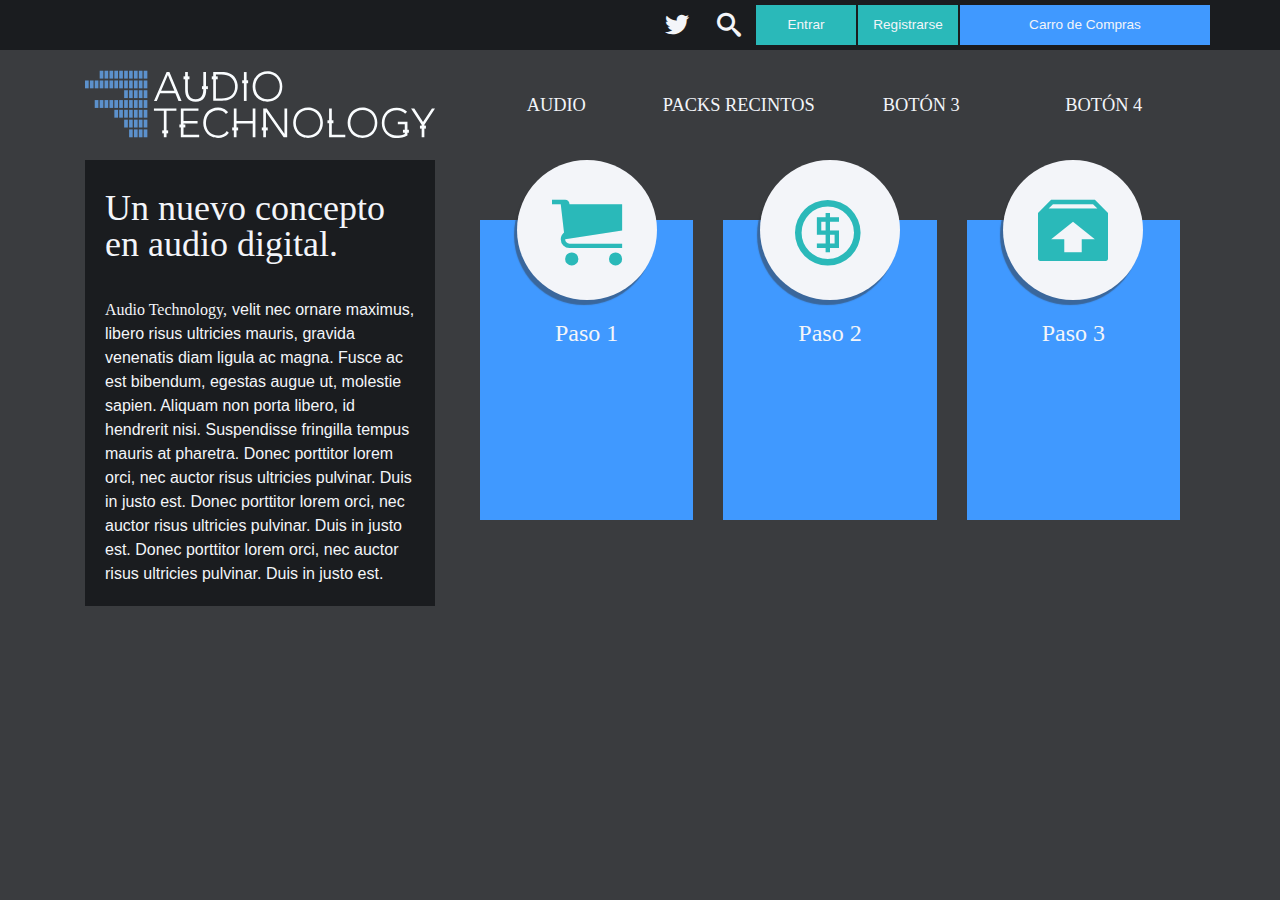
==== como-comprar.html @ ea9b8d6b "AT Design" ====
<!DOCTYPE html>
<html lang="es">
<head>
    <meta charset="UTF-8">
    <title>Home | Audio Technology</title>
    <link type="text/css" rel="stylesheet" href="http://fast.fonts.net/cssapi/db8f7175-a9d3-4646-a6cb-63f981d69ad2.css"/>
    <link rel="stylesheet" href="css/bootstrap.min.css">
    <link rel="stylesheet" href="css/style.css">
</head>

<body>
   
   <header class="container-fluid navbar-fixed-top">
      <div class="container">
          <div class="boton boton-1 pull-right">Carro de Compras</div>
          <div class="boton boton-2 pull-right">Registrarse</div>
          <div class="boton boton-2 pull-right">Entrar</div>
          <div class="boton boton-3 pull-right"><span class="icon-search"></span></div>
          <div class="boton boton-3 pull-right"><span class="icon-twitter"></span></div>
          
      </div>
       
   </header>
   
   <div class="container wrap">
     <div class="col-sm-4 sidebar-left">
        
        <a href="#" class="logo"></a>
        
        <div class="contenido">
           <h1>Un nuevo concepto en audio digital.</h1>
            <span class="sc">Audio Technology,</span><p>velit nec ornare maximus, libero risus ultricies mauris, gravida venenatis diam ligula ac magna. Fusce ac est bibendum, egestas augue ut, molestie sapien. Aliquam non porta libero, id hendrerit nisi. Suspendisse fringilla tempus mauris at pharetra. Donec porttitor lorem orci, nec auctor risus ultricies pulvinar. Duis in justo est. Donec porttitor lorem orci, nec auctor risus ultricies pulvinar. Duis in justo est. Donec porttitor lorem orci, nec auctor risus ultricies pulvinar. Duis in justo est.
             </p>
        </div>
         
     </div>
     
     <div class="col-sm-8 sidebar-right">
        <div class="container-fluid navegacion">
           <div class="col-sm-3"><a href="">audio</a></div>
           <div class="col-sm-3"><a href="">packs recintos</a></div>
           <div class="col-sm-3"><a href="">botón 3</a></div>
           <div class="col-sm-3"><a href="">botón 4</a></div>
            
        </div>
        
        <div class="container-fluid pasos-comprar">
            <div class="col-sm-4">
               <div class="paso">
                   <div class="icon paso-1"></div>
                   <h2>Paso 1</h2>
               </div> 
            </div>
            
            <div class="col-sm-4">
                <div class="paso">
                   <div class="icon paso-2"></div> 
                   <h2>Paso 2</h2>
                </div>
            </div>
            
            <div class="col-sm-4">
                <div class="paso">
                    <div class="icon paso-3"></div>
                    <h2>Paso 3</h2>
                </div>
            </div>
        </div>
        
        
        
        
        
         
     </div>
      
       
   </div>
   
  
    
</body>
</html>
---- css/style.css ----
/*
font-family:'Proxima Nova W08 Reg';
font-family:'Proxima N W01SC Reg';
font-family:'Proxima N W01 Cd Reg';
font-family:'Foundry Monoline W01 Md';


*/

@font-face {
	font-family: 'icomoon';
	src:url('../fonts/icomoon.eot?qndt1l');
	src:url('../fonts/icomoon.eot?#iefixqndt1l') format('embedded-opentype'),
		url('../fonts/icomoon.woff?qndt1l') format('woff'),
		url('../fonts/icomoon.ttf?qndt1l') format('truetype'),
		url('../fonts/icomoon.svg?qndt1l#icomoon') format('svg');
	font-weight: normal;
	font-style: normal;
}

/*elementos base*/

body{
    font-family:'Proxima Nova W08 Reg', sans-serif;
    font-weight: 400;
    font-size: 16px;
    line-height: 1.5em;
    color: #f3f5f9;
    background-color: #3a3c3f;
}

h1,h2,h3{
    font-family:'Foundry Monoline W01 Md';
    font-weight: 500;
}

h1{
    font-size: 2.25em;
    line-height: 1em;
    margin-bottom: 1em;
}

h2{
    font-size: 1.5em;
    margin-bottom: 1em;
}



/*Layout*/

header{
    height: 50px;
    background-color: #1a1c1f;
    
}

.wrap{
    margin-top: 70px;
    height: 550px;
    
}

.sidebar-left{
    height: 550px;
    
}

.sidebar-right{
    height: 550px;
    padding: 0;
    
}

.contenido{
    padding: 10px 20px;
    background-color: #1a1c1f;
}

.sc{
    font-family:'Proxima N W01SC Reg';
    
    display: inline-block;
    float: left;
    margin-right: 5px;
}

.logo{
    
    display: block;
    width: 100%;
    height: 70px;
    margin-bottom: 20px;
    background-color: white;
    background: url(../img/logo.svg) no-repeat;
}

.navegacion{
    font-family:'Proxima N W01 Cd Reg';
    font-size: 1.15em;
    line-height: 70px;
    height:70px;
    text-align: center;
    
}

.navegacion a{
    text-transform: uppercase;
    text-decoration: none;
    color: inherit;
    transition: border 100ms ease-in-out;
}

.navegacion a:hover{
    border-bottom: 2px solid #f3f5f9;
}



/*elementos extra*/

.boton{
    height: 40px;
    font-size: 0.85em;
    line-height: 40px;
    margin: 5px 0px 5px 0px;
    text-align: center;
    cursor: pointer;
    transition: all 100ms ease-in-out;
}

.boton-1{
    width: 250px;
    background-color: rgba(64, 153, 255,1.0);
}

.boton-1:hover{
    background-color: rgba(64, 153, 255,0.9);
}

.boton-2{
    width: 100px;
    background-color: rgba(42, 185, 185,1.0);
    margin-right: 2px;
}

.boton-2:hover{
    background-color: rgba(42, 185, 185,0.9);

}

.boton-3{
    font-family: 'icomoon';
    font-size: 1.5em;
    width: 50px;
    
    margin-right: 2px;
}

.boton-3:hover{
    color:#4099ff;

}

.icon-search:before {
    content: "\e986";
}



.icon-twitter:before {
    content: "\ea91";
}

.info{

    height: 150px;
    margin-top: 10px;
    padding: 0;
    text-align: center;
}

.info h2{
    margin: 0;
    padding: 10px;
}

.info a{
    color: inherit;
    text-decoration: none;
}

.como-comprar{
   
    padding: 0;
    padding-right: 5px;
    
}

.como-comprar section{
    height: 150px;
    background: #4099ff;

}

.contacto{
  
    padding: 0;
    padding-left: 5px;
}

.contacto section{
    height: 150px;
    background: #2ab9b9;

}

.question-icon{
    font-family:'Foundry Monoline W01 Md';
    font-size: 100px;
    width: 100px;
    line-height: 100px;
    background-color: white;
    color: #4099ff;
    border-radius: 50%;
}

.icon-user:before {
    font-family: 'icomoon';
    content: "\e971";
    font-size: 60px;
    width: 100px;
    line-height: 100px;
    background-color: white;
    color: #2ab9b9;
    border-radius: 50%;
    padding: 20px;
}







/*elementos moviles*/

.slider{
    padding: 0;
    margin-top: 20px;
   

}

.slider img{
    width: 100%;
    height: 350px;
}

.test{
    position: absolute;
    left:0;
    bottom: 0;
    width: 200px;
    background-color: firebrick;
}


/*Como Comprar*/

.pasos-comprar{
    margin-top: 80px;
    
}

.pasos-comprar h2{
    text-align: center;
}

.paso{
    height: 300px;
    background-color: #4099ff;
    padding: 10px;
}



.icon{
    font-family: 'icomoon';
    font-size: 70px;
    width: 140px;
    height: 140px;
    margin: -70px auto 0;
    line-height: 100px;
    background-color: #f3f5f9;
    color: #2ab9b9;
    border-radius: 50%;
    text-align: center;
    line-height: 140px;
    box-shadow: -3px 5px 1px rgba(51, 53, 57,0.5);
}

.paso-1:before {
    content: "\e93a";
}

.paso-2:before {
    content: "\e93b";
}

.paso-3:before {
    content: "\e95f";
}
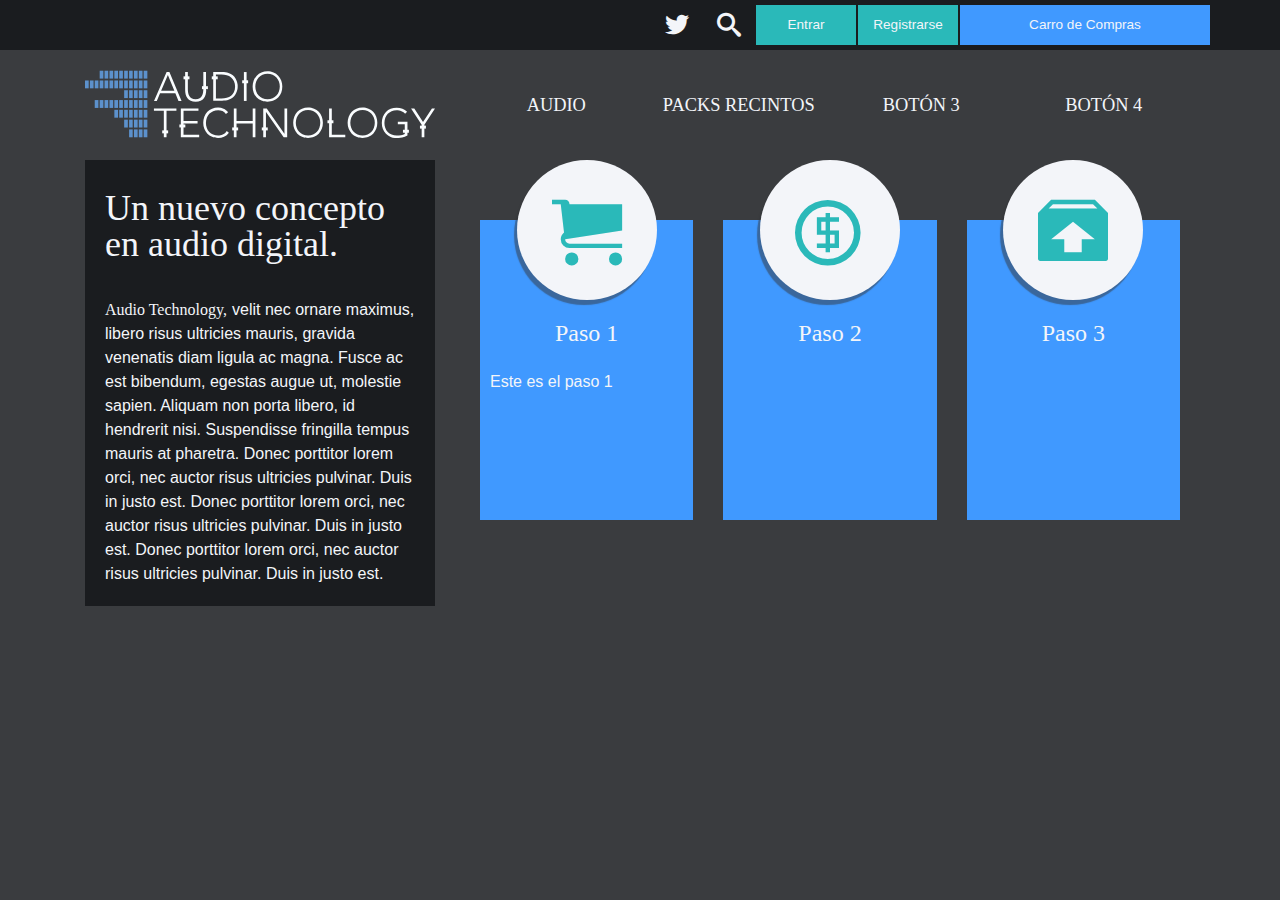
==== commit 9009fca1: "Agregue parrafo paso 1 como comprar" ====
--- a/como-comprar.html
+++ b/como-comprar.html
@@ -49,6 +49,7 @@
                <div class="paso">
                    <div class="icon paso-1"></div>
                    <h2>Paso 1</h2>
+                   <p>Este es el paso 1</p>
                </div> 
             </div>
             
